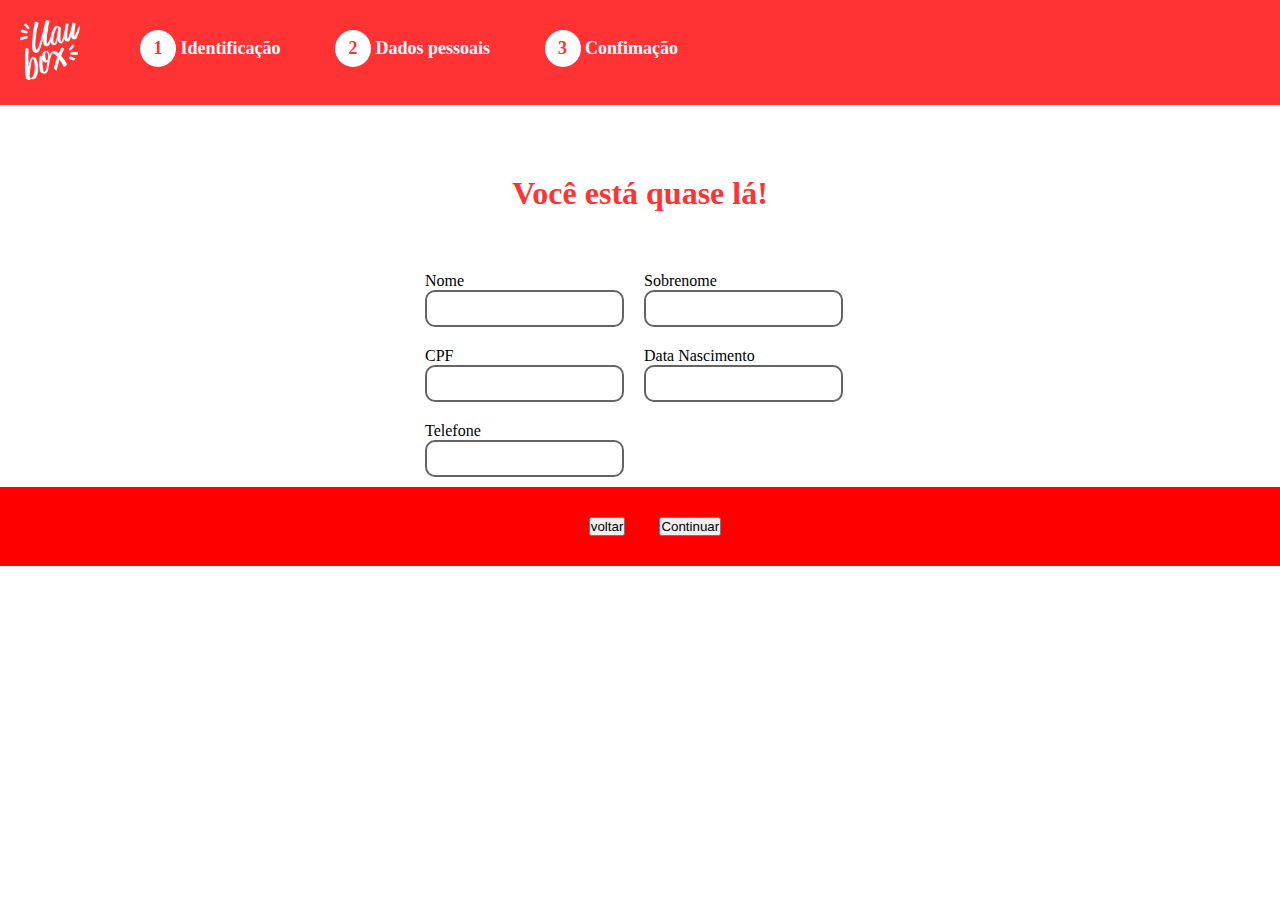
==== index.html @ cd55382b "primeiro commit" ====
<!DOCTYPE html>
<html lang="en">

<head>
  <meta charset="UTF-8" />
  <meta http-equiv="X-UA-Compatible" content="IE=edge" />
  <meta name="viewport" content="width=device-width, initial-scale=1.0" />
  <title>Dados</title>
  <link rel="stylesheet" href="css/style.css" />
</head>

<body>
  <header class="header">
    <div class="logo">
      <a rel="UAUBOX" href="https://uaubox.com.br/">
        <img src="./assets/logo.png" height="60px" width="60px" alt="">
      </a>

    </div>

    <ul class="menu">
      <li>
        <a href="#">
          <div class="numero">1</div> Identificação
        </a>
      </li>
      <li>
        <a href="">
          <div class="numero">2</div> Dados pessoais
        </a>
      </li>
      <li>
        <a href="#">
          <div class="numero">3</div> Confimação
        </a>
      </li>
    </ul>
  </header>

  <!--<main>
    <div class="mainContainer">
      <div class="titulo">
        <h1>Você está quase lá!</h1>
      </div>

      <div class="identificaçao">

        <div class="name">
          <div>
            <p>Nome</p>
            <input id="nome" nome="nome" type="text">
          </div>
          <div>
            <p>Sobrenome</p>
            <input id="sobrenome" nome="sobrenome" type="text">
          </div>

        </div>

        <div class="name">
          <div>
            <p>CPF</p>
            <input type="text">
          </div>
          <div>
            <p>Data Nascimento</p>
            <input type="text">
          </div>
        </div>
        <div class="name">
          <div>
            <p>Telefone</p>
            <input type="numero">
          </div>
        </div>

        <div>
          <input type="submit" value="Voltar">
          <input type="submit" value="Continuar">
        </div>
      </div>

    </div>
  </main>-->

  <h1>Você está quase lá!</h1>

  <form class="flex">

    <div>
      <p>Nome</p>
      <input type="text">
    </div>
    <div>
      <p>Sobrenome</p>
      <input type="text">
    </div>
    <div>
      <p>CPF</p>
      <input type="text">
    </div>
    <div>
      <p>Data Nascimento</p>
      <input type="text">
    </div>
    <div>
      <p>Telefone</p>
      <input type="tel">
    </div>
  </form>

  <div class="btn">
    <div id="voltar">
      <button>voltar</button>
    </div>
    <div id="continuar">
      <a href="confirmacao.html"><button>Continuar</button></a>
    </div>
  </div>

</body>

</html>
---- css/style.css ----
* {
  margin: 0;
  padding: 0;
}
body{
  max-width: 1390px;
  margin: 0 auto;
}
.header {
  overflow: hidden;
  margin: auto;
  background-color: #ff3333;
  padding: 20px;
  font-size: 18px;
  
}
.menu {
  list-style: none;
  margin-left: 40px;
  margin-top: 10px;
  padding: 0;
  float: left;
  font-weight: bolder;
}

li {
  display: inline-block;
  color: white;
  margin-right: 50px;
}

.logo {
  
  float: left;
  color: white;
  box-sizing: border-box;
  margin-right: 30px;
  width: 50px;
}

.numero {
  display: inline-block;
  background-color: white;
  color: #ff3333;
  padding: 8px;
  width: 20px;
  border-radius: 50%;
  text-align: center;
}
a{
  text-decoration: none;
  color: white;
}
/*
.mainContainer {
  margin-bottom: 30px;
  text-align: center;
  margin-top: 50px;
  color: #ff3333;
  border: box;
}
.identificaçao {
  margin-top: 40px;
  color: black;
}
.identificaçao{
  margin-top: 40px;
}

.name{
  display: flex;
  justify-content: center;
}

p {
}
*/
h1 {
  text-align: center;
  margin-top: 70px;
  color: #ff3333;
  font-weight: bold;
  
}
.flex {
  
  display: flex;
  flex-wrap: wrap;
  max-width: 450px;
  margin: 0 auto;
  margin-top: 50px;
}
.flex > div {
  margin: 10px;
  
}
input {
  background: #ffffff;
  border: 2px solid #646464;
  border-radius: 10px;
  padding: 9px;
}
.btn{
  text-align: center;
  margin-top: ;
  background: red;
  
}
#continuar{
  display: inline-block;
  padding:;
  borde: 0px;
  

}
#voltar{
  display: inline-block;
  margin: 30px;
}
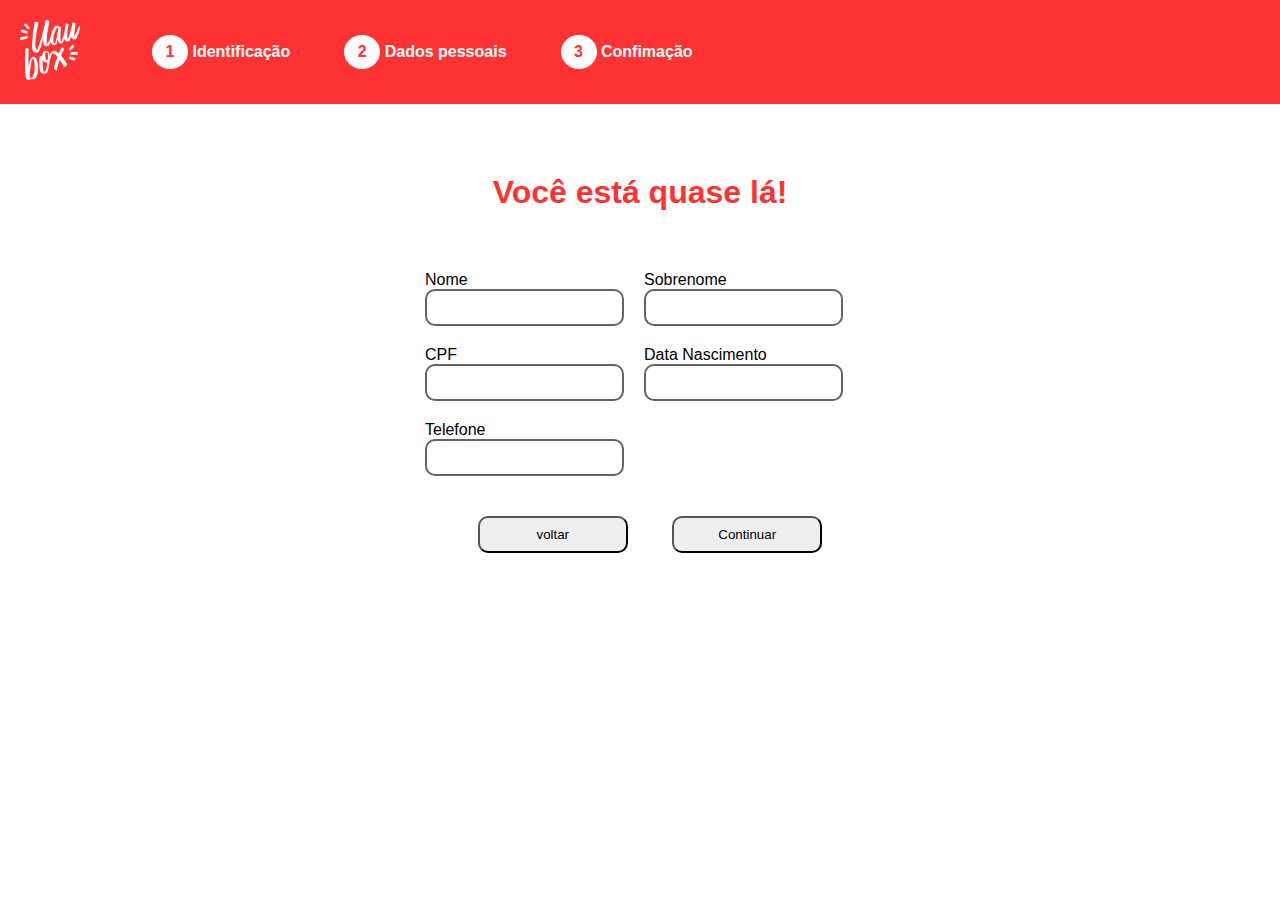
==== commit 221cf094: "alteracoes nos arquivos" ====
--- a/index.html
+++ b/index.html
@@ -10,78 +10,35 @@
 </head>
 
 <body>
+
   <header class="header">
-    <div class="logo">
-      <a rel="UAUBOX" href="https://uaubox.com.br/">
-        <img src="./assets/logo.png" height="60px" width="60px" alt="">
-      </a>
 
-    </div>
+    <a rel="UAUBOX" href="https://uaubox.com.br/">
+      <img src="./assets/logo.png" height="60px" width="60px" alt="">
+    </a>
 
-    <ul class="menu">
-      <li>
-        <a href="#">
-          <div class="numero">1</div> Identificação
-        </a>
-      </li>
-      <li>
-        <a href="">
-          <div class="numero">2</div> Dados pessoais
-        </a>
-      </li>
-      <li>
-        <a href="#">
-          <div class="numero">3</div> Confimação
-        </a>
-      </li>
-    </ul>
+
+    <nav>
+      <ul class="menu">
+        <li>
+          <a href="">
+            <div class="numero">1</div> Identificação
+          </a>
+        </li>
+        <li>
+          <a href="index.html">
+            <div class="numero">2</div> Dados pessoais
+          </a>
+        </li>
+        <li>
+          <a href="#">
+            <div class="numero">3</div> Confimação
+          </a>
+        </li>
+      </ul>
+    </nav>
+
   </header>
-
-  <!--<main>
-    <div class="mainContainer">
-      <div class="titulo">
-        <h1>Você está quase lá!</h1>
-      </div>
-
-      <div class="identificaçao">
-
-        <div class="name">
-          <div>
-            <p>Nome</p>
-            <input id="nome" nome="nome" type="text">
-          </div>
-          <div>
-            <p>Sobrenome</p>
-            <input id="sobrenome" nome="sobrenome" type="text">
-          </div>
-
-        </div>
-
-        <div class="name">
-          <div>
-            <p>CPF</p>
-            <input type="text">
-          </div>
-          <div>
-            <p>Data Nascimento</p>
-            <input type="text">
-          </div>
-        </div>
-        <div class="name">
-          <div>
-            <p>Telefone</p>
-            <input type="numero">
-          </div>
-        </div>
-
-        <div>
-          <input type="submit" value="Voltar">
-          <input type="submit" value="Continuar">
-        </div>
-      </div>
-
-    </div>
-  </main>-->
 
   <h1>Você está quase lá!</h1>
 
--- a/css/style.css
+++ b/css/style.css
@@ -1,43 +1,40 @@
 * {
   margin: 0;
   padding: 0;
+  list-style: none;
+  font-family: arial, sans-serif;
 }
-body{
+body {
   max-width: 1390px;
   margin: 0 auto;
 }
+a {
+  text-decoration: none;
+}
+
 .header {
-  overflow: hidden;
-  margin: auto;
   background-color: #ff3333;
+  display: flex;
+  flex-wrap: wrap;
   padding: 20px;
-  font-size: 18px;
-  
+  align-items: center;
 }
 .menu {
-  list-style: none;
-  margin-left: 40px;
-  margin-top: 10px;
-  padding: 0;
-  float: left;
+  display: flex;
+  flex-wrap: wrap;
+  margin-left: 20px;
   font-weight: bolder;
 }
-
-li {
+.menu li {
+  margin-left: 50px;
+}
+.menu li a {
   display: inline-block;
+  padding: 2px;
+}
+li a {
   color: white;
-  margin-right: 50px;
 }
-
-.logo {
-  
-  float: left;
-  color: white;
-  box-sizing: border-box;
-  margin-right: 30px;
-  width: 50px;
-}
-
 .numero {
   display: inline-block;
   background-color: white;
@@ -47,43 +44,13 @@
   border-radius: 50%;
   text-align: center;
 }
-a{
-  text-decoration: none;
-  color: white;
-}
-/*
-.mainContainer {
-  margin-bottom: 30px;
-  text-align: center;
-  margin-top: 50px;
-  color: #ff3333;
-  border: box;
-}
-.identificaçao {
-  margin-top: 40px;
-  color: black;
-}
-.identificaçao{
-  margin-top: 40px;
-}
-
-.name{
-  display: flex;
-  justify-content: center;
-}
-
-p {
-}
-*/
 h1 {
   text-align: center;
   margin-top: 70px;
   color: #ff3333;
   font-weight: bold;
-  
 }
 .flex {
-  
   display: flex;
   flex-wrap: wrap;
   max-width: 450px;
@@ -92,7 +59,6 @@
 }
 .flex > div {
   margin: 10px;
-  
 }
 input {
   background: #ffffff;
@@ -100,21 +66,25 @@
   border-radius: 10px;
   padding: 9px;
 }
-.btn{
+.btn {
+  margin-top: 0px;
   text-align: center;
-  margin-top: ;
-  background: red;
-  
 }
-#continuar{
+#continuar {
   display: inline-block;
-  padding:;
-  borde: 0px;
-  
-
+  padding: 10px;
 }
-#voltar{
+#voltar {
   display: inline-block;
   margin: 30px;
 }
-
+#continuar a button {
+  padding: 9px;
+  border-radius: 10px;
+  width: 150px;
+}
+#voltar > button {
+  padding: 9px;
+  border-radius: 10px;
+  width: 150px;
+}
